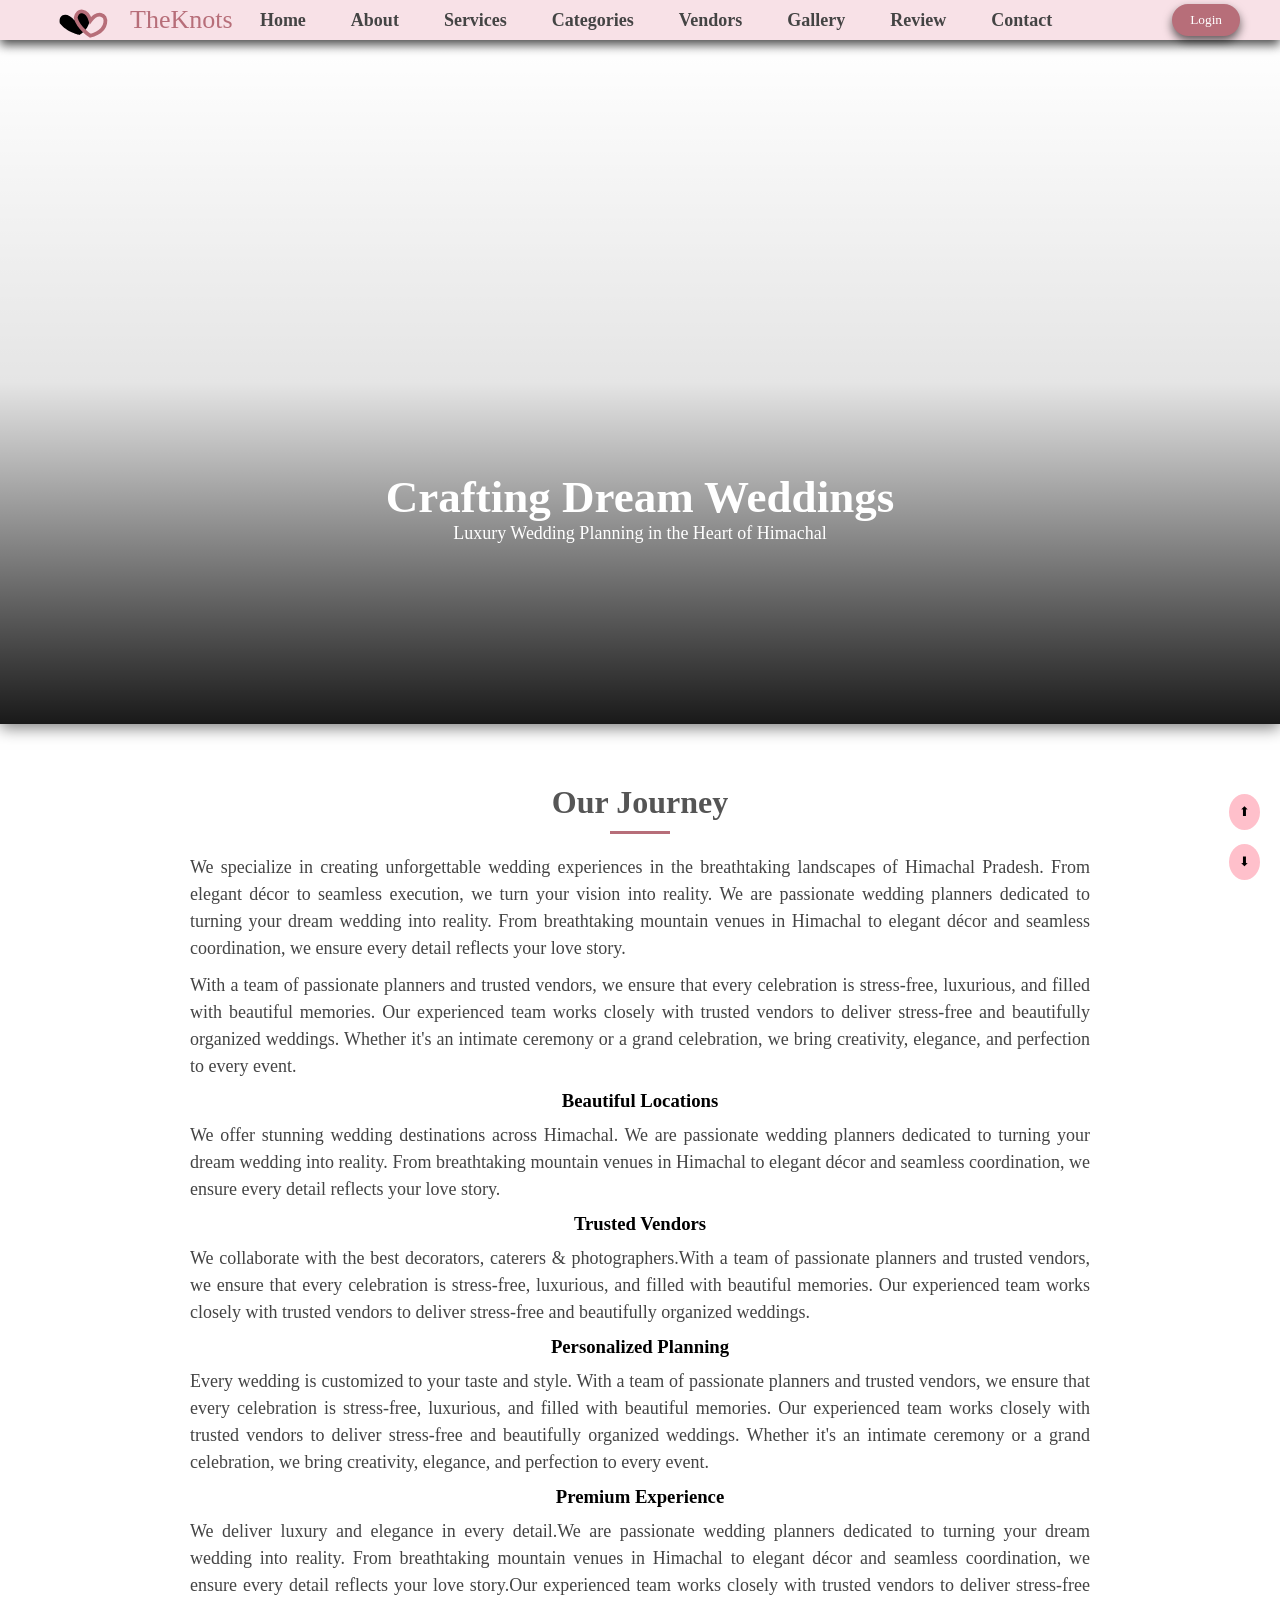
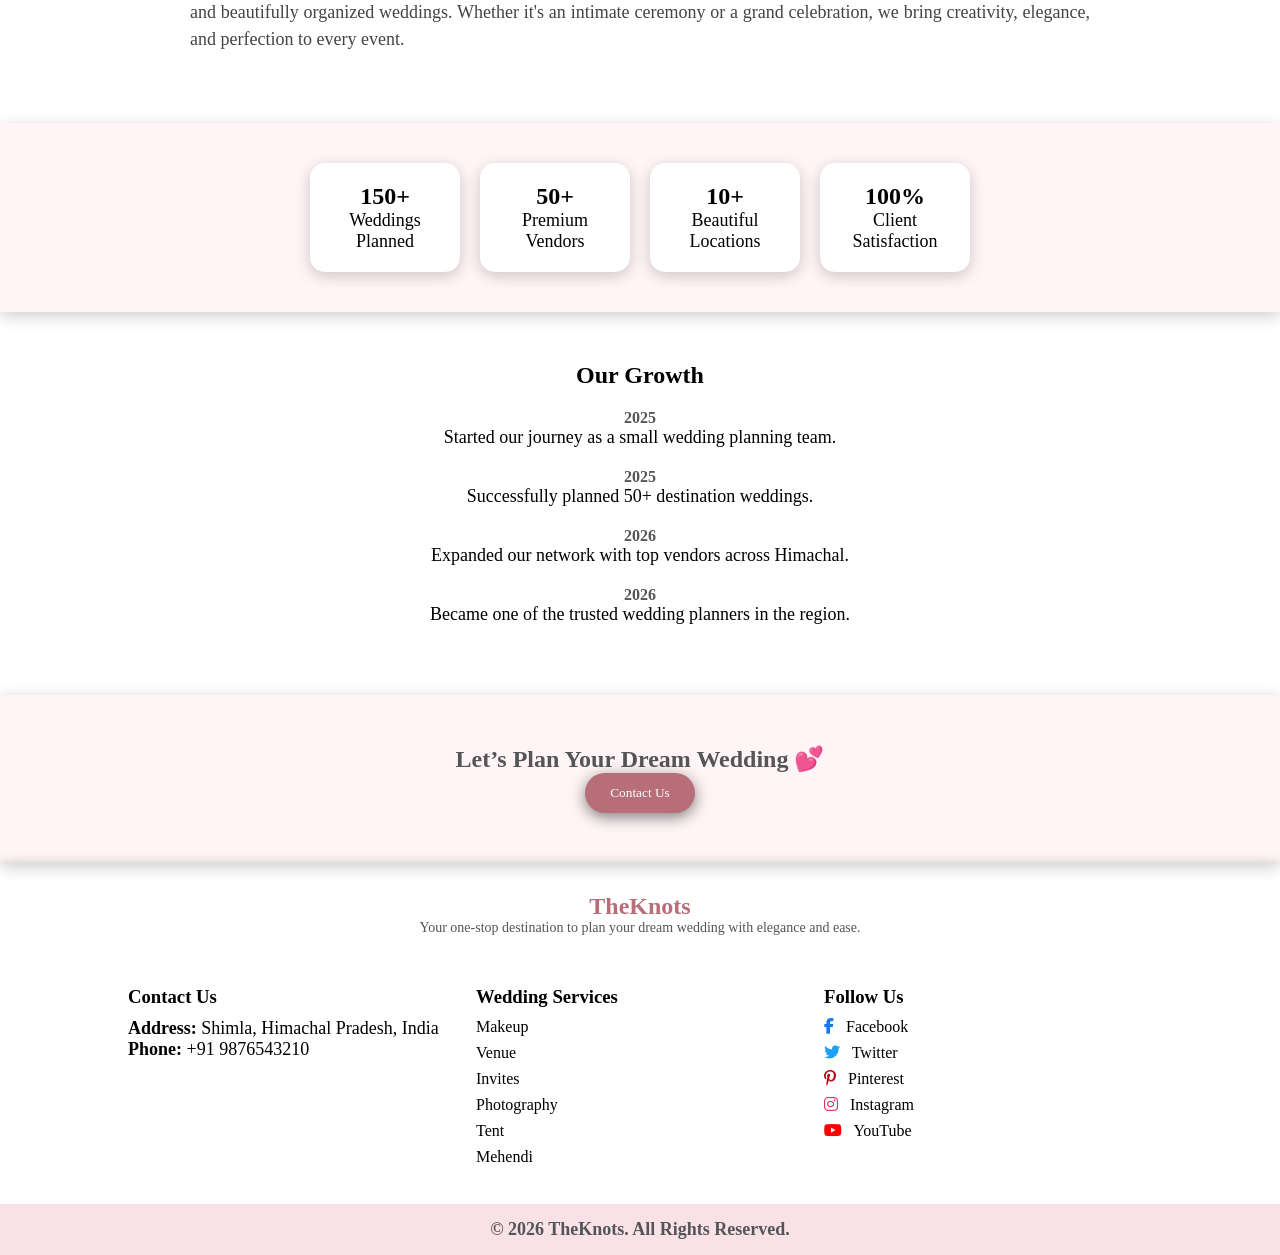
==== about.html @ 762d34d3 "Add files via upload" ====
<html lang="en">
  
  <head>
    <meta charset="UTF-8">
    <meta name="viewport" content="width=device-width, initial-scale=1.0">
    <title>
      TheKnots
    </title>
    <link rel="stylesheet" href="style.css">
    <link rel="stylesheet" href="https://cdnjs.cloudflare.com/ajax/libs/font-awesome/6.5.0/css/all.min.css">
  </head>
  
  <body>
    <!-- NAVBAR -->
    <nav class="navbar">
      <div class="logo">
        <svg viewBox="0 0 160 90" class="heart-logo">
          <path d="M40 45 C40 25, 60 25, 70 45 C80 25, 100 25, 100 45 C100 65, 75 75, 75 75 C75 75, 50 65, 40 45Z"
          class="heart-black" transform="rotate(-10 70 50)" />
          <path d="M70 45 C70 25, 90 25, 100 45 C110 25, 130 25, 130 45 C130 65, 105 75, 105 75 C105 75, 80 65, 70 45Z"
          class="heart-pink" transform="rotate(10 100 50)" />
        </svg>
        <span>
          TheKnots
        </span>
      </div>
      <!--links-->
      <ul class="nav-links">
        <li>
          <a href="index.html">
            Home
          </a>
        </li>
        <li>
          <a href="about.html">
            About
          </a>
        </li>
        <li>
          <a href="service.html">
            Services
          </a>
        </li>
        <li>
          <a href="categories.html">
            Categories
          </a>
        </li>
        <li>
          <a href="all_ven.html">
            Vendors
          </a>
        </li>
        <li>
          <a href="gallery.html">
            Gallery
          </a>
        </li>
        <li>
          <a href="review.html">
            Review
          </a>
        </li>
        <li>
          <a href="contact.html">
            Contact
          </a>
        </li>
      </ul>
      <!-- LOGIN btn -->
      <div class="login-btn">
        <button onclick="openForm()">
          Login
        </button>
      </div>
    </nav>
    <!-- LOGIN POPUP -->
    <div class="form-popup" id="formPopup">
      <div class="form-box">
        <span class="close-btn" onclick="closeForm()">
          ×
        </span>
        <div class="tabs">
          <button onclick="showLogin()">
            Login
          </button>
          <button onclick="showRegister()">
            New user
          </button>
        </div>
        <!-- LOGIN form -->
        <form id="loginForm" onsubmit="return loginAlert()">
          <h2>
            Login
          </h2>
          <input type="email" placeholder="Email" id="email" required>
          <input type="password" placeholder="Password" id="pass" required>
          <button type="submit" onclick="loginAlert()">
            Login
          </button>
        </form>
        <!-- new user POPUP -->
        <form id="registerForm" onsubmit="return registerAlert()" style="display:none;">
          <h2>
            Sign Up
          </h2>
          <input type="text" placeholder="Full Name" id="name" required>
          <input type="text" placeholder="Phone Number" id="phone" required>
          <input type="email" placeholder="Email" id="reg-email" required>
          <input type="password" placeholder="New Password" id="reg-pass" required>
          <input type="password" placeholder="Confirm Password" id="reg-con" required>
          <button type="submit" onclick="registerAlert()">
            Register
          </button>
        </form>
      </div>
    </div>
    <section class="about-page">
      <!-- HERO -->
      <div class="about-hero">
        <div class="about-hero-content">
          <h1>
            Crafting Dream Weddings
          </h1>
          <p>
            Luxury Wedding Planning in the Heart of Himachal
          </p>
        </div>
      </div>
      <!-- STORY -->
      <div class="about-container">
        <div class="about-text">
          <h2>
            Our Journey
          </h2>
          <p>
            We specialize in creating unforgettable wedding experiences in the breathtaking
            landscapes of Himachal Pradesh. From elegant décor to seamless execution,
            we turn your vision into reality. We are passionate wedding planners dedicated
            to turning your dream wedding into reality. From breathtaking mountain
            venues in Himachal to elegant décor and seamless coordination, we ensure
            every detail reflects your love story.
          </p>
          <p>
            With a team of passionate planners and trusted vendors, we ensure that
            every celebration is stress-free, luxurious, and filled with beautiful
            memories. Our experienced team works closely with trusted vendors to deliver
            stress-free and beautifully organized weddings. Whether it's an intimate
            ceremony or a grand celebration, we bring creativity, elegance, and perfection
            to every event.
          </p>
          <h3>
            Beautiful Locations
          </h3>
          <p>
            We offer stunning wedding destinations across Himachal. We are passionate
            wedding planners dedicated to turning your dream wedding into reality.
            From breathtaking mountain venues in Himachal to elegant décor and seamless
            coordination, we ensure every detail reflects your love story.
          </p>
          <h3>
            Trusted Vendors
          </h3>
          <p>
            We collaborate with the best decorators, caterers & photographers.With
            a team of passionate planners and trusted vendors, we ensure that every
            celebration is stress-free, luxurious, and filled with beautiful memories.
            Our experienced team works closely with trusted vendors to deliver stress-free
            and beautifully organized weddings.
          </p>
          <h3>
            Personalized Planning
          </h3>
          <p>
            Every wedding is customized to your taste and style. With a team of passionate
            planners and trusted vendors, we ensure that every celebration is stress-free,
            luxurious, and filled with beautiful memories. Our experienced team works
            closely with trusted vendors to deliver stress-free and beautifully organized
            weddings. Whether it's an intimate ceremony or a grand celebration, we
            bring creativity, elegance, and perfection to every event.
          </p>
          <h3>
            Premium Experience
          </h3>
          <p>
            We deliver luxury and elegance in every detail.We are passionate wedding
            planners dedicated to turning your dream wedding into reality. From breathtaking
            mountain venues in Himachal to elegant décor and seamless coordination,
            we ensure every detail reflects your love story.Our experienced team works
            closely with trusted vendors to deliver stress-free and beautifully organized
            weddings. Whether it's an intimate ceremony or a grand celebration, we
            bring creativity, elegance, and perfection to every event.
          </p>
        </div>
      </div>
      <!-- STATS -->
      <div class="about-stats">
        <div class="stat-box">
          <h2>
            150+
          </h2>
          <p>
            Weddings Planned
          </p>
        </div>
        <div class="stat-box">
          <h2>
            50+
          </h2>
          <p>
            Premium Vendors
          </p>
        </div>
        <div class="stat-box">
          <h2>
            10+
          </h2>
          <p>
            Beautiful Locations
          </p>
        </div>
        <div class="stat-box">
          <h2>
            100%
          </h2>
          <p>
            Client Satisfaction
          </p>
        </div>
      </div>
      <!-- TIMELINE -->
      <div class="about-timeline">
        <h2>
          Our Growth
        </h2>
        <div class="timeline-item">
          <span>
            2025
          </span>
          <p>
            Started our journey as a small wedding planning team.
          </p>
        </div>
        <div class="timeline-item">
          <span>
            2025
          </span>
          <p>
            Successfully planned 50+ destination weddings.
          </p>
        </div>
        <div class="timeline-item">
          <span>
            2026
          </span>
          <p>
            Expanded our network with top vendors across Himachal.
          </p>
        </div>
        <div class="timeline-item">
          <span>
            2026
          </span>
          <p>
            Became one of the trusted wedding planners in the region.
          </p>
        </div>
      </div>
      <!-- CTA -->
      <div class="about-cta">
        <h2>
          Let’s Plan Your Dream Wedding 💕
        </h2>
        <button onclick="scrollToContact()">
          Contact Us
        </button>
      </div>
    </section>
    <!-- Footer section -->
    <footer class="footer">
      <!-- footer TOP -->
      <div class="footer-top">
        <h2 class="footer-logo">
          TheKnots
        </h2>
        <p>
          Your one-stop destination to plan your dream wedding with elegance and
          ease.
        </p>
      </div>
      <!-- footer mid -->
      <div class="footer-main">
        <!-- footer LEFT -->
        <div class="footer-col">
          <h3>
            Contact Us
          </h3>
          <p>
            <strong>
              Address:
            </strong>
            Shimla, Himachal Pradesh, India
          </p>
          <p>
            <strong>
              Phone:
            </strong>
            +91 9876543210
          </p>
        </div>
        <!-- foooter CENTER -->
        <div class="footer-col">
          <h3>
            Wedding Services
          </h3>
          <a href="#">
            Makeup
          </a>
          <a href="#">
            Venue
          </a>
          <a href="#">
            Invites
          </a>
          <a href="#">
            Photography
          </a>
          <a href="#">
            Tent
          </a>
          <a href="#">
            Mehendi
          </a>
        </div>
        <!-- footer RIGHT -->
        <div class="footer-col">
          <h3>
            Follow Us
          </h3>
          <a href="#">
            <i class="fab fa-facebook-f">
            </i>
            Facebook
          </a>
          <a href="#">
            <i class="fab fa-twitter">
            </i>
            Twitter
          </a>
          <a href="#">
            <i class="fab fa-pinterest-p">
            </i>
            Pinterest
          </a>
          <a href="#">
            <i class="fab fa-instagram">
            </i>
            Instagram
          </a>
          <a href="#">
            <i class="fab fa-youtube">
            </i>
            YouTube
          </a>
        </div>
      </div>
      <!-- footer BOTTOM -->
      <div class="footer-bottom">
        <p>
          © 2026 TheKnots. All Rights Reserved.
        </p>
      </div>
    </footer>
  </body>
  <button id="scrollTopBtn">
    ⬆
  </button>
  <button id="scrollBottomBtn">
    ⬇
  </button>
  <script src="script.js">
  </script>
  <div class="image-popup" id="imagePopup">
    <span class="close-btn" onclick="closePopup()">
      &times;
    </span>
    <img id="popupImg">
  </div>
  <div id="topPopup" class="top-popup">
  </div>

</html>
---- style.css ----
@import url('https://fonts.googleapis.com/css2?family=Great+Vibes&display=swap');
  * {
  margin:0;
  padding:0;
  box-sizing:border-box;
  font-family:'Playfair Display',serif;
}
#scrollTopBtn,#scrollBottomBtn {
  position:fixed;
  right:20px;
  padding:10px;
  background:pink;
  border:none;
  border-radius:50%;
  cursor:pointer;
  z-index:1000;
}
#scrollTopBtn {
  bottom:70px;
}
#scrollBottomBtn {
  bottom:20px;
}
.fa-location-dot {
  color:gray;
}
/* NAVBAR */
.navbar {
  display:flex;
  align-items:center;
  justify-content:space-between;
  padding:12px 40px;
  background-color:#f8e1e7;
  position:sticky;
  top:0;
  z-index:1000;
  height:40px;
  box-shadow:0 5px 10px rgba(0,0,0,0.7);
}
/* LOGO */
.logo {
  display:flex;
  align-items:center;
  font-size:25px;
  gap:10px;
  font-family:cursive;
  color:#d6336c;
}
.heart-logo {
  width:80px;
}
.heart-black {
  fill:black;
}
.heart-pink {
  fill:none;
  stroke:#b76e79;
  stroke-width:7.5;
}
.logo span {
  font-size:26px;
  font-family:cursive;
  color:#b76e79;
}
/* NAV LINKS */
.nav-links {
  display:flex;
  list-style:none;
  gap:45px;
  margin-left:auto;
  margin-right:120px;
}
.nav-links a {
  text-decoration:none;
  color:#444;
  font-size:18px;
  font-weight:600;
  flex-wrap:wrap;
}
.nav-links a:hover {
  color:#b76e79;
}
@media (max-width:1000px) {
  .nav-links {
  display:none;
}
}@media (max-width:900px) {
  .nav-links {
  display:none;
}
}@media (max-width:768px) {
  .nav-links {
  display:none;
}
}/* NAV LOGIN BUTTON */
.login-btn button {
  padding:8px 18px;
  background:#b76e79;
  color:white;
  border:none;
  border-radius:20px;
  transition:transform 0.5s;
  box-shadow:0 5px 10px rgba(0,0,0,0.6);
}
.login-btn button:hover {
  transform:scale(1.1);
}
/* LOGIN & HERO FORM POPUP */
.form-popup,.hero-form {
  display:none;
  position:fixed;
  width:100%;
  height:100%;
  background:rgba(0,0,0,0.7);
  top:0;
  left:0;
  justify-content:center;
  align-items:center;
  z-index:9999;
}
.form-box {
  background:white;
  padding:15px;
  border-radius:10px;
  width:400px;
  text-align:center;
  position:relative;
}
.close-btn {
  position:absolute;
  right:10px;
  top:10px;
  font-size:30px;
  cursor:pointer;
}
.tabs {
  display:flex;
  justify-content:space-around;
  margin:20px;
}
.form-box input {
  width:100%;
  padding:8px;
  margin:10px 0;
}
.form-box button {
  width:100%;
  padding:10px;
  background:#b76e79;
  color:white;
  border:none;
  border-radius:20px;
}
/* HERO */
.hero {
  height:86vh;
  background:url("image/hero-indexx.jpg");
  background-size:cover;
  background-position:center 50%;
  display:flex;
  align-items:center;
  justify-content:center;
  position:relative;
  color:white;
  box-shadow:0 5px 10px rgba(0,0,0,0.8);
}
.hero::before {
  content:"";
  position:absolute;
  width:100%;
  height:100%;
  background:linear-gradient(to top,rgba(0,0,0,0.9),rgba(0,0,0,0.1),transparent);
}
.hero-content {
  position:relative;
  text-align:center;
  margin-top:300px;
}
.hero-content h1 {
  color:white;
  font-size:48px;
  animation:fadeDown 1s ease;
}
.hero-content p {
  font-size:20px;
  margin:10px 20;
  animation:fadeDown 1s ease;
}
.hero-content button {
  padding:12px 25px;
  background:#b76e79;
  color:white;
  border:none;
  border-radius:25px;
  transition:transform 0.5s;
  animation:fadeDown 1s ease;
  box-shadow:0 5px 10px rgba(0,0,0,0.6);
}
.hero-content button:hover {
  transform:scale(1.1);
}
/* DEST SECTION*/
#dest-section {
  padding:50px;
}
.dest-container {
  display:flex;
  gap:10px;
  flex-wrap:wrap;
  justify-content:center;
}
.dest-header {
  display:flex;
  justify-content:space-between;
  align-items:center;
  padding:40 10 30 10;
  color:#555;
}  
.dest-headlink {
  font-size:23px;
  font-weight:bold;
  cursor:pointer;
  color:#555;
  text-decoration:none;
}
.dest-headlink:hover {
  text-decoration:underline;
  color:#b76e91;
}
.dest-card {
  width:300px;
  height:470px;
  background:#fff;
  border-radius:20px;
  overflow:hidden;
  box-shadow:0 5px 15px rgba(0,0,0,0.5);
  transition:transform 0.5s ease;
}
.dest-card:hover {
  transform:scale(1.05);
}
.dest-card img {
  width:300px;
  height:350px;
}
.dest-slider {
  position:relative;
  overflow:hidden;
}
.dest-slide {
  width:100%;
  height:180px;
  object-fit:cover;
  display:none;
  cursor:pointer;
}
.dest-slide.active {
  display:block;
}
.dest-prev,.dest-next {
  position:absolute;
  top:50%;
  transform:translateY(-50%);
  background:rgba(0,0,0,0.5);
  color:#fff;
  padding:5px 10px;
  cursor:pointer;
  opacity:0;
  pointer-events:none;
  transition:0.3s;
}
.dest-prev {
  left:5px;
}
.dest-next {
  right:5px;
}
.dest-info {
  padding:15px;
  text-align:center;
}
.dest-price {
  color:#e91e63;
  font-weight:bold;
}
.dest-slider:hover .dest-prev,.dest-slider:hover .dest-next {
  opacity:1;
  pointer-events:auto;
}
.dest-btn:hover {
  transform:scale(1.07);
  box-shadow:0 5px 15px rgba(0,0,0,0.7);
}
/*DEST POPUP */
#dest-popup {
  position:fixed;
  top:0;
  left:0;
  width:100%;
  height:100%;
  display:none;
  background:rgba(0,0,0,0.8);
  justify-content:center;
  align-items:center;
  z-index:9999;
}
#dest-popup img {
  width:70%;
  max-height:80%;
  object-fit:contain;
}
#dest-close {
  position:absolute;
  top:40px;
  right:400px;
  font-size:35px;
  color:#fff;
  cursor:pointer;
}
/* Book Now button */
.dest-btn {
  padding:8px 15px;
  border:none;
  background:#b76e79;
  color:white;
  border-radius:10px;
  cursor:pointer;
  box-shadow:0 5px 15px rgba(0,0,0,0.4);
}
/* Booking message */
.dest-booking-msg {
  position:fixed;
  top:-80px;
  left:50%;
  transform:translateX(-50%);
  background:#b76e79;
  color:white;
  padding:12px 20px;
  border-radius:8px;
  font-size:18px;
  transition:0.4s;
  z-index:9999;
}
.dest-booking-msg.show {
  top:20px;
}
/*SERVICE SECTION*/
.services {
  display:flex;
  justify-content:center;
  flex-wrap:nowrap;
  max-width:1200px;
  width:80%;
  margin:auto;
  gap:10px;
}
.service-heading {
  text:bold;
  color:#555;
  text-align:center;
  padding-top:50px;
  padding-bottom:30px;
}
.service-card {
  position:relative;
  width:40%;
  height:330px;
  border-radius:10px;
  overflow:hidden;
  text-decoration:none;
  color:white;
  transition:transform 0.5s ease;
  box-shadow:0 5px 15px rgba(0,0,0,0.2);
}
.service-card:hover {
  transform:scale(1.04);
  box-shadow:0 5px 15px rgba(0,0,0,0.4);
}
/* SERVICE Background images */
.service-card:nth-child(1) {
  background-image:url("image/bride-service.jpg");
  background-size:cover;
  background-position:center 5%;
}
.service-card:nth-child(2) {
  background-image:url("image/groom-service.jpg");
  background-size:cover;
  background-position:center 53%;
}
/*FOR READABILITY*/
.service-card::before {
  content:"";
  position:absolute;
  width:100%;
  height:100%;
  background:rgba(0,0,0,0.1);
  top:0;
  left:0;
}
/* Text inside SERVIICE card */
.service-content {
  position:absolute;
  bottom:20px;
  left:20px;
  z-index:2;
}
.service-content h2 {
  font-size:18px;
}
/* FEATURES CATAGORIES */
.features-cards {
  display:flex;
  justify-content:center;
  gap:10px;
  width:100%;
  margin:auto;
  max-width:1225px;
}
.features-header {
  display:flex;
  justify-content:space-between;
  align-items:center;
  padding:50 0 30 0;
  width:100%;
  margin:auto;
  max-width:1225px;
  color:#555;
}
.left-heading {
  letter-spacing:1px;
}
/* Right FEATURE Link */
.right-link {
  text-decoration:none;
  color:#555;
  font-weight:600;
  font-size:20px;
  transition:color 0.3s ease;
  text-align:right;
}
.right-link:hover {
  color:#b76e91;
  text-decoration:underline;
}
/* LEFT & RIGHT FEATURE COLUMN */
.feature-left,.feature-right {
  display:flex;
  flex-direction:column;
  gap:7px;
  flex:1;
}
/* ONE FEATURE CARD */
.feature-card {
  position:relative;
  display:flex;
  align-items:center;
  justify-content:flex-start;
  height:140px;
  border-radius:12px;
  overflow:hidden;
  box-shadow:0 5px 15px rgba(0,0,0,0.2);
  text-decoration:none;
  color:black;
  padding-left:30px;
  transition:transform 0.7s ease;
}
.card-text {
  z-index:1;
}
/* FEATURE CARD COLORS  */
.card1 {
  background:#fde2e4;
}
.card2 {
  background:#fff4e1;
}
.card3 {
  background:#e1f7f7;
}
.card4 {
  background:#f0e6f7;
}
.card5 {
  background:#e6f7ed;
}
.card6 {
  background:#fff7e6;
}
.feature-card:hover {
  transform:scale(1.04);
  z-index:1000;
  box-shadow:0 5px 15px rgba(0,0,0,0.4);
}
/* C-SHAPE IMAGE OVER FEATURE CARD*/
.card-img {
  position:absolute;
  top:50%;
  right:-15px;
  transform:translateY(-50%);
  width:220px;
  height:250px;
  border-radius:50%;
  overflow:hidden;
}
.card-img img {
  width:100%;
  height:100%;
  object-fit:cover;
}
@media (max-width:768px) {
  .features-cards {
  flex-direction:column;
}
}/*GALLERY SECTION*/
.gallery-section {
  overflow:hidden;
  margin-left:35px;
  margin-right:35px;
}
.gallery-container {
  position:relative;
  box-shadow:0 5px 15px rgba(0,0,0,0.7);
}
.gallery-heading {
  color:#555;
  padding-top:50px;
  padding-bottom:30px;
}
.gallery-track {
  display:flex;
  width:max-content;
}
.gallery-track img {
  width:250px;
  height:300px;
  object-fit:cover;
  cursor:pointer;
  flex-shrink:0;
  margin:0;
  padding:0;
}
/* GALLERY IMAGE Popup */
.image-popup {
  display:none;
  position:fixed;
  top:0;
  left:0;
  width:100%;
  height:100%;
  background:rgba(0,0,0,0.8);
  justify-content:center;
  align-items:center;
  z-index:9999;
}
.image-popup img {
  max-width:80%;
  max-height:80%;
  border-radius:10px;
  z-index:
}
/* RESPONSIVE Smooth infinite scroll */
@keyframes scrollGallery {
  0% {
  transform:translateX(0);
}
100% {
  transform:translateX(-50%);
}
}/* REVIEW SSECTION */
.review-gallery-section {
  padding:0px;
  overflow:hidden;
  margin:0 35 35 35;
}
.review-gallery-container {
  overflow:hidden;
  width:100%;
  box-shadow:0 5px 15px rgba(0,0,0,0.7);
}
.review-head {
  color:#555;
  padding-top:50px;
  padding-bottom:30px;
}
.review-gallery-track {
  display:flex;
  width:max-content;
}
/* REVIEW CARD layout */
.review-card {
  width:250px;
  flex-shrink:0;
  background:#fff;
  margin:0;
}
.review-card img {
  width:100%;
  height:300px;
  object-fit:cover;
}
.review-card p {
  font-size:13px;
  padding:5px;
  color:#555;
}
.review-card h4 {
  font-size:14px;
  padding:5px;
  color:#555;
}
/*REVIW CARD POPUP*/
.review-popup {
  display:none;
  position:fixed;
  top:0;
  left:0;
  width:100%;
  height:100%;
  background:rgba(0,0,0,0.8);
  justify-content:center;
  align-items:center;
  z-index:999;
}
.popup-content {
  background:#fff;
  padding:20px;
  border-radius:10px;
  text-align:center;
  max-width:400px;
}
.popup-content img {
  width:100%;
  height:400px;
  object-fit:cover;
  border-radius:10px;
}
.popup-content p {
  margin-top:10px;
  color:#555;
}
.popup-content h4 {
  margin-top:5px;
  color:#ff4d6d;
}
/* RESPONSIVE Smooth REVIEW scroll */
@keyframes scrollReview {
  0% {
  transform:translateX(0);
}
100% {
  transform:translateX(-50%);
}
}/*FOOTER*/
.footer {
  padding-top:30px;
  box-shadow:0 5px 15px rgba(0,0,0,0.4);
}
/* FOOTER TOP */
.footer-top {
  text-align:center;
  margin-bottom:20px;
}
.footer-logo {
  font-family:cursive;
  color:#b76e79;
}
.footer-top p {
  color:#555;
  font-size:14px;
}
/* FOOTER MID */
.footer-main {
  background:white;
  color:black;
  display:flex;
  justify-content:space-between;
  gap:20px;
  padding:30px 10%;
}
/* FOOTER COLUMNS */
.footer-col {
  flex:1;
}
/* FOOTER COLS HEADINGS */
.footer-col h3 {
  margin-bottom:10px;
}
/* FOOTER LINKS */
.footer-col a {
  display:block;
  text-decoration:none;
  color:black;
  margin-bottom:8px;
  transition:0.3s;
}
/* FOOTER ICON  */
.footer-col i {
  margin-right:8px;
}
/* FOOTER BRAND ICONS */
.footer-col a:nth-child(2) i {
  color:#1877f2;
}
/* Facebook */
.footer-col a:nth-child(3) i {
  color:#1da1f2;
}
/* Twitter */
.footer-col a:nth-child(4) i {
  color:#bd081c;
}
/* Pinterest */
.footer-col a:nth-child(5) i {
  color:#e1306c;
}
/* Instagram */
.footer-col a:nth-child(6) i {
  color:#ff0000;
}
/* YouTube */

/*FOOTER LINKS HOVER */
.footer-col a:hover {
  color:#ff4d6d;
}
/* FOOTER BOTTOM */
.footer-bottom {
  text-align:center;
  background:#f8e1e7;
  color:#555;
  padding:15px;
  font-weight:bold;
  font-size:14px;
}
/* RESPONSIVE */
@media (max-width:768px) {
  .footer-main {
  flex-direction:column;
}
}/*vendors.html*/
.vendors-cards {
  justify-content:center;
  gap:15px;
  flex-wrap:wrap;
}
.vendors-column {
  display:grid;
  grid-template-columns:repeat(6,200px);
  justify-content:center;
  flex-direction:column;
  gap:15px;
}
.vendors-heading {
  text-align:center;
  font-size:2rem;
  margin-top:30px;
  font-weight:600;
  color:#555;
}
.vendors-subheading {
  text-align:center;
  font-size:1.1rem;
  color:#555;
  margin-bottom:25px;
  padding:20 0 0 0;
}
.vendors-info {
  padding:30px 20px;
  background-color:#fff;
  /* soft pastel background */
  margin-top:30px;
  border-radius:12px;
  margin-left:35px;
  margin-right:35px;
  box-shadow:0 5px 15px rgba(0,0,0,0.9);
}
.vendors-info-content p {
  font-size:1.05rem;
  line-height:1.8;
  color:#555;
  text-align:justify;
  font-family:'Poppins',sans-serif;
}
.vendors-card {
  display:flex;
  flex-direction:column;
  border-radius:15px;
  overflow:hidden;
  box-shadow:0 5px 18px rgba(0,0,0,0.1);
  transition:transform 0.3s,box-shadow 0.3s;
  text-decoration:none;
  color:#000;
  background:#fff;
  height:290px;
  margin-bottom:15px;
}
.vendors-card:nth-child(1) {
  background:#ffe0e6;
}
.vendors-card:nth-child(2) {
  background:#e6f7ff;
}
.vendors-card:nth-child(3) {
  background:#fff5e6;
}
.vendors-card:nth-child(4) {
  background:#e6fff5;
}
.vendors-card:nth-child(5) {
  background:#f0e6ff;
}
.vendors-card:nth-child(6) {
  background:#fff0f5;
}
.vendors-card:nth-child(7) {
  background:#ffe6cc;
}
.vendors-card:nth-child(8) {
  background:#e6ffe6;
}
.vendors-card:nth-child(9) {
  background:#e6f0ff;
}
.vendors-card:nth-child(10) {
  background:#fff0e6;
}
.vendors-card:nth-child(11) {
  background:#f9e6ff;
}
.vendors-card:nth-child(12) {
  background:#e6fff9;
}
.vendors-card:hover {
  transform:translateY(-6px);
  box-shadow:0 12px 30px rgba(0,0,0,0.15);
}
.vendors-img {
  width:100%;
  height:200px;
  overflow:hidden;
}
.vendors-img img {
  width:100%;
  height:100%;
  object-fit:cover;
  /* maintain aspect ratio */
  object-position:top;
  /* show top part of image (face) */
  transition:transform 0.3s;
}
.vendors-card:hover .vendors-img img {
  transform:scale(1.05);
  /* subtle zoom on hover */
}
.vendors-text {
  padding:12px;
}
.vendors-text h4 {
  margin:0.5rem 0;
  font-size:1.3rem;
}
.vendors-text p {
  font-size:0.95rem;
  color:#555;
}
/* RESPONSIVE */
@media (max-width:1024px) {
  .vendors-cards {
  flex-direction:column;
  align-items:center;
}
.vendors-column {
  flex-direction:row;
  flex-wrap:wrap;
  justify-content:center;
}
.vendors-card {
  width:45%;
  /* 2 cards per row */
    margin-bottom:15px;
}
}@media (max-width:768px) {
  .vendors-card {
  width:90%;
  /* 1 card per row */
    margin-bottom:15px;
}
}/*all vendor*/

.vendor-section {
  padding:40px 10px;
}
.vendor-section-title {
  text-align:center;
  margin-bottom:25px;
  color:#555;
}
/* GRID */
.vendor-grid {
  display:grid;
  grid-template-columns:repeat(3,1fr);
  gap:15px;
  max-width:1200px;
  margin:auto;
}
/* CARD */
.vendor-card {
  background:#f8f8f8;
  border-radius:15px;
  overflow:hidden;
  height:550px;
  box-shadow:0 5px 15px rgba(0,0,0,0.2);
  transition:transform 0.3s;
}
.vendor-card img {
  height:400px;
}
.vendor-card:hover {
  box-shadow:0 5px 15px rgba(0,0,0,0.7);
  transform:scale(1.03);
}
/* SLIDER */
.vendor-slider {
  position:relative;
  height:400px;
  overflow:hidden;
}
.vendor-slide {
  width:100%;
  height:100%;
  object-fit:cover;
  object-position:top;
  display:none;
}
.vendor-slide.active {
  display:block;
}
/* ARROWS */
.vendor-prev,.vendor-next {
  position:absolute;
  top:50%;
  transform:translateY(-50%);
  background:rgba(0,0,0,0.5);
  color:#fff;
  padding:5px 10px;
  cursor:pointer;
  opacity:0;
  pointer-events:none;
  transition:0.3s;
}
.vendor-prev {
  left:10px;
}
.vendor-next {
  right:10px;
}
.vendor-slider:hover .vendor-prev,.vendor-slider:hover .vendor-next {
  opacity:1;
  pointer-events:auto;
}
/* INFO */
.vendor-info {
  padding:10px;
  font-size:18px;
  text-align:center;
}
.vendor-location {
  color:#555;
  font-size:0.9rem;
}
.vendor-price {
  color:#b76e91;
  font-weight:bold;
  margin:4px 0;
}
.vendor-description {
  color:#555;
  font-size:0.9rem;
}
.vendor-img-popup {
  display:none;
  position:fixed;
  z-index:9999;
  top:40px;
  left:0;
  width:100%;
  height:100%;
  background:rgba(0,0,0,0.9);
  justify-content:center;
  align-items:center;
}
#vendorPopupImg {
  max-height:75%;
  max-width:75%;
  border-radius:12px;
  display:block;
  margin:auto;
}
.vendor-close {
  position:absolute;
  top:40px;
  right:450px;
  font-size:30px;
  color:white;
  cursor:pointer;
  z-index:100000;
  transition:0.3s;
}
.vendor-book-btn {
  padding:8px 15px;
  border:none;
  background:#b76e79;
  color:white;
  border-radius:10px;
  cursor:pointer;
  box-shadow:0 5px 15px rgba(0,0,0,0.3);
}
.vendor-book-btn:hover {
  box-shadow:0 5px 15px rgba(0,0,0,0.7);
}
.vendor-success-msg {
  position:fixed;
  top:-80px;
  left:50%;
  transform:translateX(-50%);
  background:#b76e79;
  color:white;
  padding:12px 20px;
  border-radius:8px;
  font-size:18px;
  transition:0.4s;
  z-index:9999;
}
/* show */
.vendor-success-msg.show {
  top:20px;
}
/* RESPONSIVE */
@media (max-width:900px) {
  .vendor-grid {
  grid-template-columns:repeat(2,1fr);
}
}@media (max-width:600px) {
  .vendor-grid {
  grid-template-columns:1fr;
}
}.service-page-heading {
  text-align:center;
  padding-top:20px;
  color:#444;
}
.service-page-para {
  padding-top:20px;
  margin:35px;
  font-size:18px;
  text-align:justify;
  line-height:1.6;
  color:#444;
}
/* 🔴 TOP CARDS */
.service-top {
  display:flex;
  justify-content:center;
  gap:20px;
  flex-wrap:wrap;
  margin-top:50px;
}
.service-top-card {
  width:250px;
  text-align:center;
  cursor:pointer;
  color:#444;
}
.service-top-card img {
  width:100%;
  object-fit:cover;
  height:300px;
  border-radius:10px;
}
/* 🔽 HIDDEN SECTION */
.service-hidden-section {
  display:none;
  padding-top:50px;
  justify-content:center;
  gap:20px;
  flex-wrap:wrap;
  color:#444;
}
/* INNER CARDS */
.service-inner-card {
  width:180px;
  height:250px;
  text-align:center;
  color:#444;
  cursor:pointer;
}
.service-inner-card img {
  width:100%;
  height:250px;
  object-fit:cover;
  border-radius:10px;
}
.service-inner-card:hover,.service-top-card:hover {
  transform:scale(1.05);
  transition:0.3s;
  text-decoration:underline;
  color:black;
}
.service-service-page-box:hover {
  transform:scale(1.05);
  transition:0.3s;
}
/* ===== PAGE ===== */
.gallery-page {
  font-family:Arial,sans-serif;
  padding:40px 0;
  text-align:center;
  width:100%;
}
/* ===== HEADING ===== */
.gallery-page-heading {
  color:#555;
  margin-bottom:30px;
}
/* ===== GRID CONTAINER ===== */
.gallery-page .gallery-page-container {
  display:grid;
  grid-template-columns:repeat(4,1fr);
  gap:10px;
  width:95%;
  margin:auto;
}
/* ===== ITEM ===== */
.gallery-page .gallery-page-item {
  position:relative;
  overflow:hidden;
  border-radius:15px;
}
/* ===== IMAGE ===== */
.gallery-page .gallery-page-item img {
  width:100%;
  height:350px;
  object-fit:cover;
  object-position:top;
  display:block;
  cursor:pointer;
  transition:0.4s;
}
/* ===== OVERLAY ===== */
.gallery-page .gallery-page-overlay {
  position:absolute;
  bottom:0;
  left:0;
  width:100%;
  background:rgba(0,0,0,0.5);
  color:#fff;
  text-align:center;
  padding:10px;
  opacity:0;
  transition:0.4s;
  font-size:18px;
  pointer-events:none;
  /* 🔥 click block nahi karega */
}
/* ===== HOVER EFFECT ===== */
.gallery-page .gallery-page-item:hover img {
  transform:scale(1.1);
}
.gallery-page .gallery-page-item:hover .gallery-page-overlay {
  opacity:1;
}
/* ===== POPUP BACKGROUND ===== */
.gallery-page-popup {
  display:none;
  position:fixed;
  z-index:999;
  width:100%;
  height:100%;
  left:0;
  top:0;
  background:rgba(0,0,0,0.9);
  text-align:center;
}
/* ===== POPUP IMAGE ===== */
.gallery-page-popup img {
  max-width:90%;
  max-height:80%;
  padding-top:70px;
}
/* ===== CLOSE BUTTON ===== */
.gallery-page-popup-close-btn {
  position:absolute;
  padding-top:60px;
  padding-right:460px;
  font-size:30px;
  color:white;
  cursor:pointer;
}
/*review page*/


.review-page {
  padding:50px 20px;
  margin:0 15 0 15;
}
.review-page-title {
  text-align:center;
  font-size:32px;
  margin-bottom:40px;
  color:#555;
}
/* TOP */
.review-top {
  display:flex;
  justify-content:space-between;
  background:white;
  padding:25px;
  border-radius:15px;
  margin-bottom:30px;
  box-shadow:0 5px 15px rgba(0,0,0,0.1);
}
.star {
  color:#b76e79;
  font-size:25px;
}
.rating-row {
  display:flex;
  align-items:center;
  gap:10px;
  margin:10px 0;
  font-size:18px;
}
.bar {
  flex:1;
  min-width:250px;
  height:8px;
  background:#eee;
  border-radius:20px;
  overflow:hidden;
}
.rating-fill {
  background:#b76e79;
  height:100%;
  border-radius:20px;
  animation:fillAnim 1s ease-in-out;
}
.rating-summary {
  margin:5 30 0 0;
  font-size:20px;
  text-align:center;
}
.rating-summary p {
  margin:5 30 0 0;
  font-size:20px;
  text-align:center;
}
.rating-summary h1 {
  font-size:40px;
  color:#555;
}
/* BOTTOM */
.review-bottom {
  display:flex;
  gap:30px;
}
/* FEEDBACK LIST */
.feedback-list {
  flex:2;
}
.feedback-card {
  display:flex;
  gap:15px;
  background:white;
  padding:15px;
  border-radius:12px;
  margin-bottom:15px;
  box-shadow:0 4px 10px rgba(0,0,0,0.3);
  transition:0.3s;
}
.feedback-card:hover {
  transform:scale(1.02);
  box-shadow:0 4px 10px rgba(0,0,0,0.6);
}
.feedback-heading {
  padding-bottom:25px;
}
.feedback-card h4,p {
  font-size:18px;
}
.feedback-card img {
  width:100px;
  height:100px;
  border-radius:50%;
}
/* ADD REVIEW */
.add-review {
  flex:1;
  background:white;
  padding:20px;
  border-radius:15px;
  box-shadow:0 5px 15px rgba(0,0,0,0.1);
}
.add-review input,.add-review textarea {
  width:100%;
  margin-top:30px;
  padding:10px;
  border-radius:8px;
  border:1px solid #ccc;
}
.add-review textarea {
  height:150px;
}
.star-select span {
  font-size:28px;
  cursor:pointer;
  opacity:0.4;
  transition:0.3s;
}
.star-select span.active {
  opacity:5;
  transform:scale(1.2);
}
.add-review-btn {
  width:100%;
  margin-top:30px;
  padding:10px;
  border:none;
  background:#b76e79;
  color:white;
  border-radius:20px;
  cursor:pointer;
}
.top-popup {
  position:fixed;
  top:-60px;
  left:50%;
  transform:translateX(-50%);
  background:#b76e85;
  color:white;
  padding:12px 25px;
  border-radius:20px;
  font-size:18px;
  transition:0.5s;
  z-index:9999;
}
.top-popup.show {
  top:20px;
}
/*animation*/
@keyframes fillAnim {
  from {
  width:0;
}
}/* RESPONSIVE */

@media (max-width:768px) {
  .review-top {
  flex-direction:column;
  gap:20px;
  text-align:center;
}
.review-bottom {
  flex-direction:column;
}
}.contact-page {
  padding:60px 20px;
  text-align:center;
}
.contact-page h2 {
  font-size:32px;
  margin-bottom:30px;
  color:#555;
}
.contact-container {
  display:flex;
  gap:30px;
  justify-content:center;
  flex-wrap:wrap;
}
/* LEFT */
.contact-left {
  width:400px;
}
.contact-box {
  background:#fff;
  padding:15px;
  margin:10px 0;
  border-radius:12px;
  box-shadow:0 4px 10px rgba(0,0,0,0.5);
  transition:0.3s;
  font-size:18px;
}
.contact-box:hover {
  transform:scale(1.05);
}
.fa-phone {
  color:gray;
  font-size:18px;
}
.map {
  width:100%;
  height:200px;
  border-radius:15px;
  margin-top:15px;
}
/* RIGHT */
.contact-right {
  width:400px;
  background:#fff;
  padding:25px;
  border-radius:20px;
  font-size:18px;
  box-shadow:0 5px 15px rgba(0,0,0,0.5);
}
.contact-right input,.contact-right textarea {
  width:100%;
  margin:10px 0;
  padding:10px;
  border-radius:10px;
  border:1px solid #ccc;
}
.contact-right textarea {
  height:100px;
}
.contact-right button {
  margin-top:10px;
  padding:10px;
  width:100%;
  border:none;
  background:#b76e79;
  color:white;
  border-radius:20px;
  cursor:pointer;
  transition:0.3s;
}
.contact-right button:hover {
  background:#b76e70;
  transform:scale(1.05);
}
/* 📱 RESPONSIVE */
@media (max-width:768px) {
  .contact-container {
  flex-direction:column;
  align-items:center;
}
.contact-left,.contact-right {
  width:90%;
}
}.about-hero {
  background:url("image/hero-indexx.jpg");
  height:76vh;
  background-position:center;
  padding:120px 20px;
  display:flex;
  align-items:center;
  justify-content:center;
  position:relative;
  color:white;
  text-align:center;
  box-shadow:0 4px 15px rgba(0,0,0,0.5);
}
.about-hero::before {
  content:"";
  position:absolute;
  width:100%;
  height:100%;
  background:linear-gradient(to top,rgba(0,0,0,0.9),rgba(0,0,0,0.1),transparent);
}
.about-hero-content {
  position:relative;
  text-align:center;
}
.about-hero h1 {
  padding-top:250px;
  font-size:45px;
  animation:fadeDown 1s ease;
}
.about-hero p {
  font-size:18px;
}
/* STORY */
.about-text {
  width:100%;
  padding:60px 35px;
  /* 👈 left-right spacing */

  text-align:center;
  position:relative;
}
/* ✨ Decorative lines */
.about-text::before,.about-text::after {
  content:"";
  position:absolute;
  width:80px;
  height:4px;
}
.about-text::before {
  top:20px;
  left:35px;
}
.about-text::after {
  bottom:20px;
  right:35px;
}
.about-text h2 {
  font-size:32px;
  color:#555;
  margin-bottom:20px;
  position:relative;
}
/* 💎 underline style */
.about-text h2::after {
  content:"";
  width:60px;
  height:3px;
  background:#b76e79;
  display:block;
  margin:10px auto;
}
.about-text p {
  max-width:900px;
  margin:10px auto;
  font-size:18px;
  color:#444;
  line-height:1.5;
  text-align:justify;
}
/* STATS */
.about-stats {
  display:flex;
  justify-content:center;
  gap:20px;
  background:#fff5f7;
  padding:40px;
  flex-wrap:wrap;
  box-shadow:0 4px 15px rgba(0,0,0,0.2);
}
.stat-box {
  background:white;
  padding:20px;
  border-radius:15px;
  width:150px;
  text-align:center;
  box-shadow:0 4px 15px rgba(0,0,0,0.2);
  transition:0.3s;
}
.stat-box:hover {
  transform:scale(1.1);
}
/* TIMELINE */
.about-timeline {
  padding:50px 20px;
  text-align:center;
}
.timeline-item {
  margin:20px 0;
}
.timeline-item span {
  font-weight:bold;
  color:#555;
}
/* CTA */
.about-cta {
  background:#fff5f7;
  padding:50px;
  text-align:center;
  color:#555;
  box-shadow:0 4px 15px rgba(0,0,0,0.2);
}
.about-cta button {
  padding:12px 25px;
  border:none;
  background:#b76e79;
  color:white;
  border-radius:20px;
  cursor:pointer;
  transition:0.3s;
  box-shadow:0 4px 15px rgba(0,0,0,0.5);
}
.about-cta button:hover {
  transform:scale(1.1);
}
/* ANIMATIONS */
@keyframes fadeDown {
  from {
  opacity:0;
  transform:translateY(-30px);
}
to {
  opacity:1;
  transform:translateY(0);
}
}@keyframes fadeLeft {
  from {
  opacity:0;
  transform:translateX(-50px);
}
to {
  opacity:1;
  transform:translateX(0);
}
}@keyframes fadeRight {
  from {
  opacity:0;
  transform:translateX(50px);
}
to {
  opacity:1;
  transform:translateX(0);
}
}/* RESPONSIVE */
@media(max-width:768px) {
  .about-container {
  flex-direction:column;
  text-align:center;
}
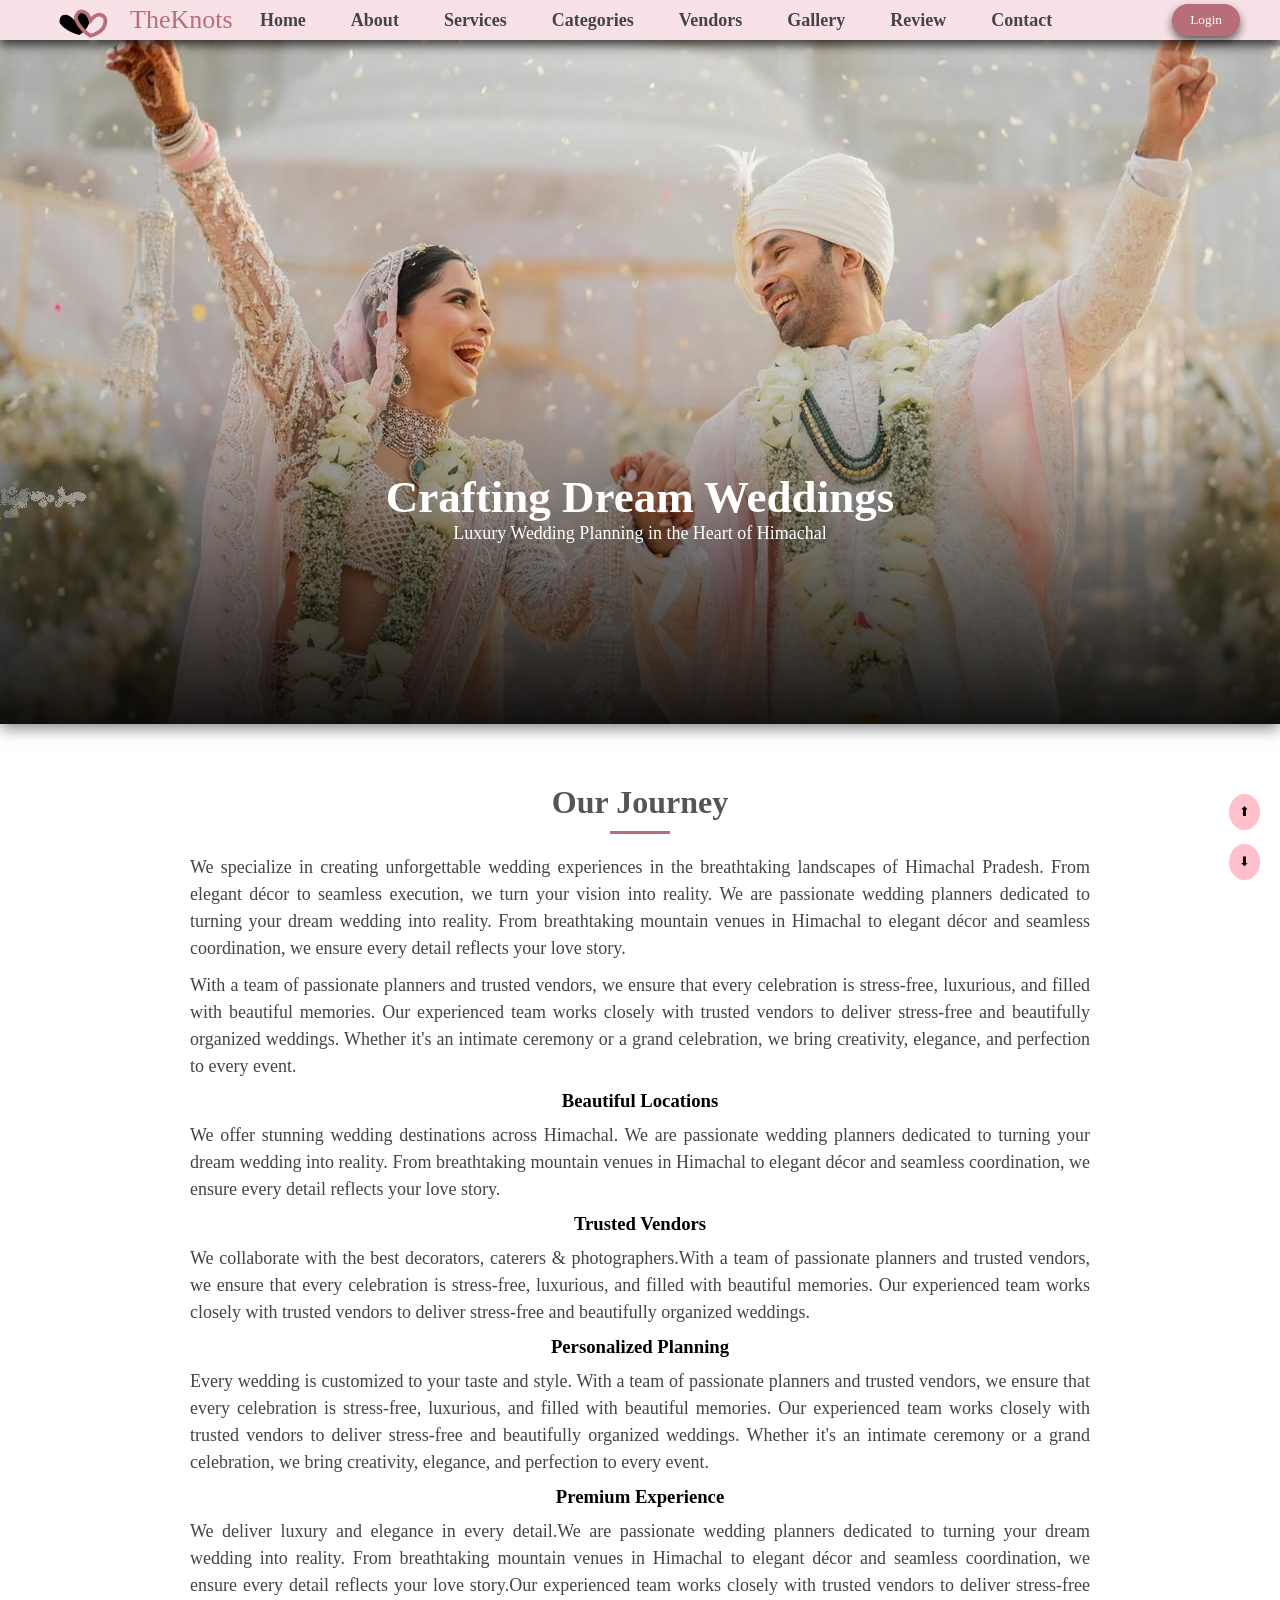
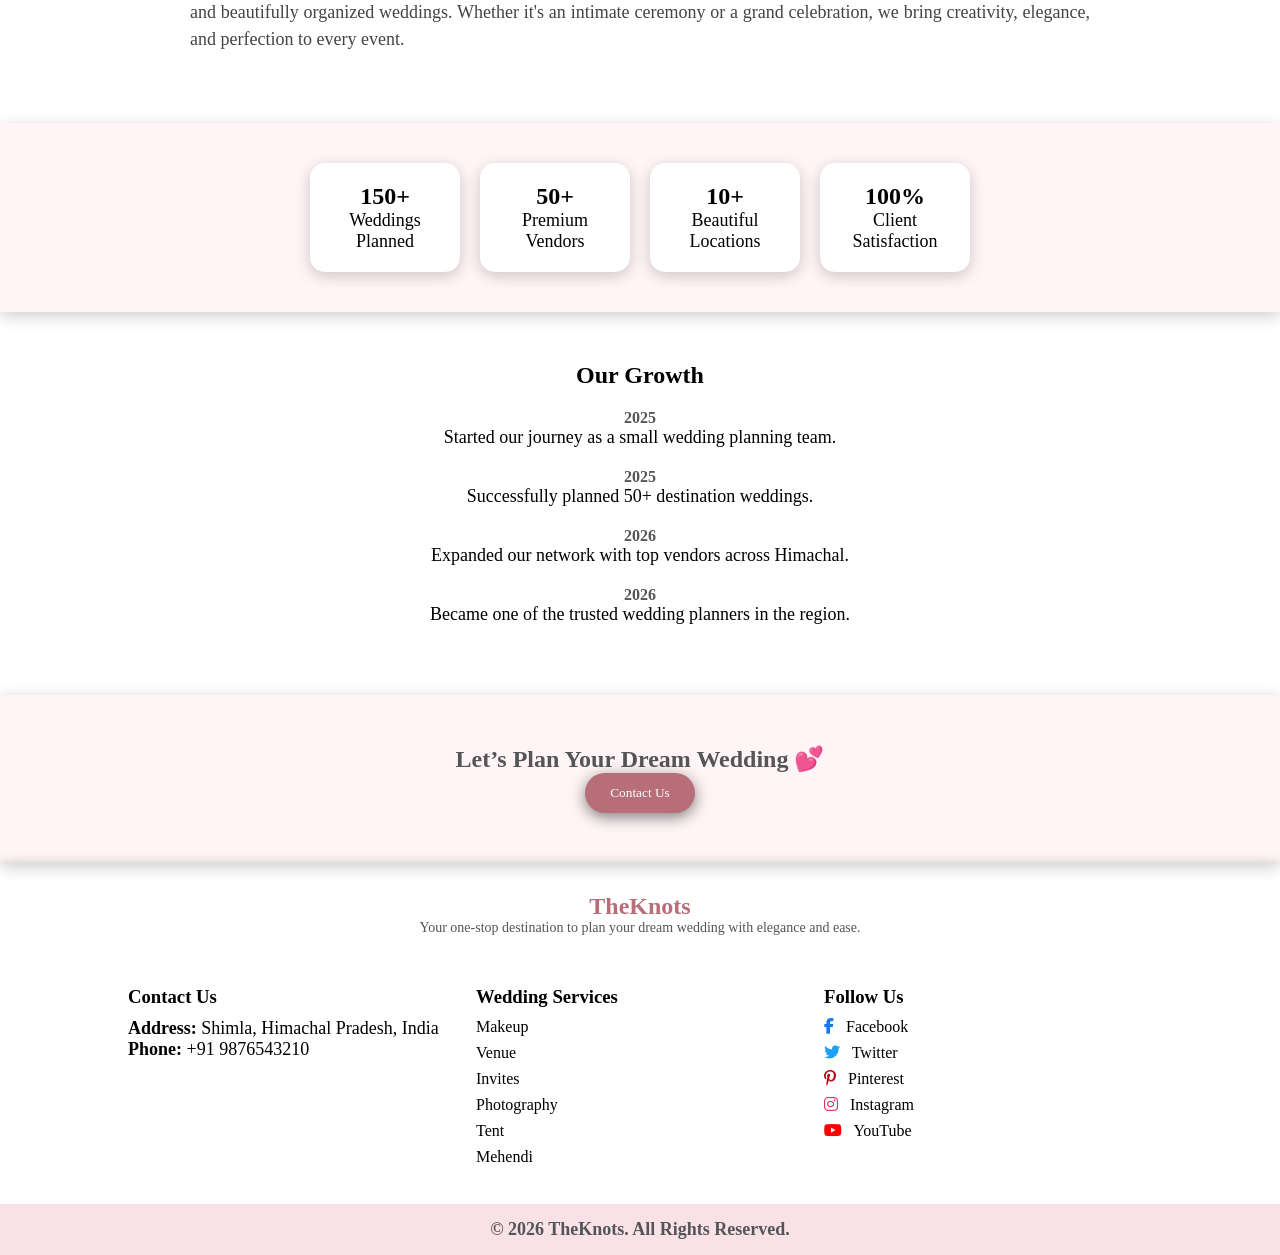
==== commit 836d4bc1: "Add files via upload" ====
--- a/about.html
+++ b/about.html
@@ -380,7 +380,7 @@
   </button>
   <script src="script.js">
   </script>
-  <div class="image-popup" id="imagePopup">
+  <div class="images-popup" id="imagesPopup">
     <span class="close-btn" onclick="closePopup()">
       &times;
     </span>
--- a/style.css
+++ b/style.css
@@ -154,7 +154,7 @@
 /* HERO */
 .hero {
   height:86vh;
-  background:url("image/hero-indexx.jpg");
+  background:url("images/hero-indexx.jpg");
   background-size:cover;
   background-position:center 50%;
   display:flex;
@@ -376,14 +376,14 @@
   transform:scale(1.04);
   box-shadow:0 5px 15px rgba(0,0,0,0.4);
 }
-/* SERVICE Background images */
+/* SERVICE Background imagess */
 .service-card:nth-child(1) {
-  background-image:url("image/bride-service.jpg");
+  background-images:url("images/bride-service.jpg");
   background-size:cover;
   background-position:center 5%;
 }
 .service-card:nth-child(2) {
-  background-image:url("image/groom-service.jpg");
+  background-images:url("images/groom-service.jpg");
   background-size:cover;
   background-position:center 53%;
 }
@@ -491,7 +491,7 @@
   z-index:1000;
   box-shadow:0 5px 15px rgba(0,0,0,0.4);
 }
-/* C-SHAPE IMAGE OVER FEATURE CARD*/
+/* C-SHAPE images OVER FEATURE CARD*/
 .card-img {
   position:absolute;
   top:50%;
@@ -539,8 +539,8 @@
   margin:0;
   padding:0;
 }
-/* GALLERY IMAGE Popup */
-.image-popup {
+/* GALLERY images Popup */
+.images-popup {
   display:none;
   position:fixed;
   top:0;
@@ -552,7 +552,7 @@
   align-items:center;
   z-index:9999;
 }
-.image-popup img {
+.images-popup img {
   max-width:80%;
   max-height:80%;
   border-radius:10px;
@@ -845,7 +845,7 @@
   object-fit:cover;
   /* maintain aspect ratio */
   object-position:top;
-  /* show top part of image (face) */
+  /* show top part of images (face) */
   transition:transform 0.3s;
 }
 .vendors-card:hover .vendors-img img {
@@ -1136,7 +1136,7 @@
   overflow:hidden;
   border-radius:15px;
 }
-/* ===== IMAGE ===== */
+/* ===== images ===== */
 .gallery-page .gallery-page-item img {
   width:100%;
   height:350px;
@@ -1181,7 +1181,7 @@
   background:rgba(0,0,0,0.9);
   text-align:center;
 }
-/* ===== POPUP IMAGE ===== */
+/* ===== POPUP images ===== */
 .gallery-page-popup img {
   max-width:90%;
   max-height:80%;
@@ -1447,7 +1447,7 @@
   width:90%;
 }
 }.about-hero {
-  background:url("image/hero-indexx.jpg");
+  background:url("images/hero-indexx.jpg");
   height:76vh;
   background-position:center;
   padding:120px 20px;
